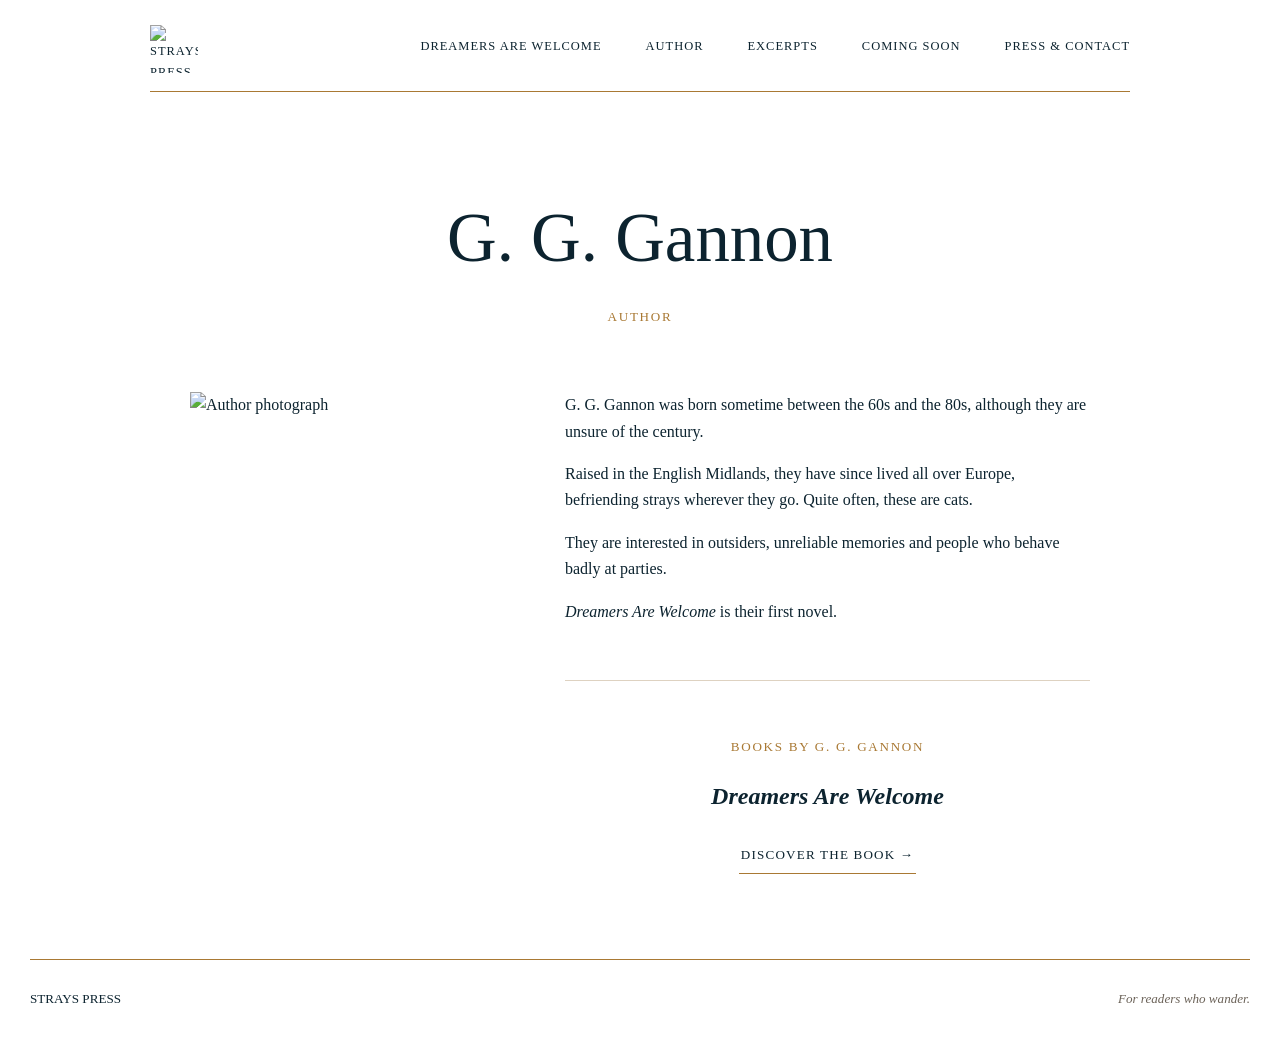
==== author.html @ 25936d21 "Add Coming Soon navigation link for Calamity" ====
<!doctype html><html lang="en"><head><meta charset="utf-8"><meta name="viewport" content="width=device-width,initial-scale=1"><title>G. G. Gannon — Strays Press</title><link rel="stylesheet" href="styles.css?v=navfix2"></head><body><header><div class="wrap"><nav>
<a class="nav-brand" href="index.html" aria-label="Strays Press — home"><img src="assets/strays-logo.png" alt="Strays Press" width="48" height="48" style="display:block;width:48px;height:48px;max-width:48px;max-height:48px;object-fit:contain"></a>
<a href="dreamers.html">Dreamers Are Welcome</a><a href="author.html">Author</a><a href="excerpts.html">Excerpts</a><a href="coming-soon.html">Coming Soon</a><a href="press.html">Press &amp; Contact</a>
</nav></div></header><main class="wrap"><div class="page-title"><h1>G. G. Gannon</h1><div class="eyebrow">Author</div></div><section class="author"><img src="assets/gg-gannon.jpg" alt="Author photograph"><div><p>G. G. Gannon was born sometime between the 60s and the 80s, although they are unsure of the century.</p><p>Raised in the English Midlands, they have since lived all over Europe, befriending strays wherever they go. Quite often, these are cats.</p><p>They are interested in outsiders, unreliable memories and people who behave badly at parties.</p><p><em>Dreamers Are Welcome</em> is their first novel.</p><div class="author-book"><div class="eyebrow">Books by G. G. Gannon</div><h2><em>Dreamers Are Welcome</em></h2><a class="button" href="dreamers.html">Discover the book →</a></div></div></section></main><footer><a href="index.html">STRAYS PRESS</a><span class="footer-tag">For readers who wander.</span></footer></body></html>
---- styles.css ----
:root{--ink:#0c232f;--gold:#a97934;--muted:#6b6258;--rule:#ded2c1;--max:980px}
*{box-sizing:border-box}html{scroll-behavior:smooth}
body{margin:0;background:#fff;color:var(--ink);font-family:Georgia,"Times New Roman",serif;line-height:1.65}
a{color:inherit;text-decoration:none}.wrap{width:min(var(--max),calc(100% - 48px));margin:auto}
header{background:#fff;position:sticky;top:0;z-index:10}
nav{display:flex;justify-content:center;gap:44px;padding:25px 0 18px;border-bottom:1px solid var(--gold);font-size:.78rem;letter-spacing:.08em;text-transform:uppercase}
nav a{padding-bottom:5px}nav a:hover,nav a.active{border-bottom:2px solid var(--gold)}
main{min-height:72vh}.hero{text-align:center;padding:115px 20px 100px}
.hero img{width:150px;height:auto;margin-bottom:32px}.hero h1{font-size:clamp(4rem,11vw,7.4rem);line-height:.78;letter-spacing:.06em;margin:0}
.hero h1 span{display:block}.tag{font-style:italic;font-size:1.25rem;margin:38px 0 8px}.kicker,.eyebrow{color:var(--gold);text-transform:uppercase;letter-spacing:.13em;font-size:.82rem}
.page-title{text-align:center;padding:90px 0 65px}.page-title h1{font-size:clamp(2.7rem,6vw,4.3rem);font-weight:normal;margin:0 0 10px}
.book{max-width:900px;margin:0 auto;padding-bottom:85px}.book-cover{float:left;width:280px;margin:5px 45px 28px 0;box-shadow:0 4px 18px rgba(0,0,0,.09)}
.lead{font-weight:bold;font-size:1.18rem}.book p{text-align:justify}.clear{clear:both}
.meta{text-align:center;border-top:1px solid var(--rule);border-bottom:1px solid var(--rule);padding:25px;margin:55px 0 45px;letter-spacing:.06em;text-transform:uppercase;font-size:.82rem}
.cta{text-align:center;margin:55px 0}.cta h2{font-weight:normal;font-size:1.8rem}.button{display:inline-block;border-bottom:1px solid var(--gold);padding:7px 2px;text-transform:uppercase;letter-spacing:.09em;font-size:.82rem}
.author{max-width:900px;margin:auto;padding-bottom:85px;display:grid;grid-template-columns:320px 1fr;gap:55px;align-items:start}
.author img{width:100%;height:auto}.author p{margin-top:0}.author-book{text-align:center;border-top:1px solid var(--rule);padding-top:55px;margin-top:55px}
.excerpts{max-width:760px;margin:auto;padding-bottom:100px}.excerpt-card{border-top:1px solid var(--rule);padding:38px 0}.excerpt-card h2{font-weight:normal;font-style:italic;margin:.2em 0}.excerpt-card p{color:var(--muted)}
.press{max-width:860px;margin:auto;padding-bottom:90px}.press section{border-top:1px solid var(--rule);padding:38px 0}.press section:first-child{border-top:0;padding-top:0}.press h2{color:var(--gold);font-size:.88rem;letter-spacing:.12em;text-transform:uppercase}.email{font-size:1.08rem}
footer{width:min(1220px,calc(100% - 48px));margin:0 auto;border-top:1px solid var(--gold);padding:28px 0 42px;display:flex;justify-content:space-between;font-size:.82rem}.footer-tag{font-style:italic;color:var(--muted)}
@media(max-width:720px){nav{gap:14px;flex-wrap:wrap;font-size:.68rem;padding-left:12px;padding-right:12px}.hero{padding-top:80px}.book-cover{float:none;display:block;width:min(290px,75vw);margin:0 auto 40px}.book p{text-align:left}.author{grid-template-columns:1fr}.author img{width:min(340px,80vw);margin:auto}.wrap{width:min(var(--max),calc(100% - 34px))}footer{width:calc(100% - 34px)}}

/* Clickable publisher logo in site navigation */
nav{align-items:center}
nav .nav-brand{margin-right:auto;padding:0;display:flex;align-items:center;flex-shrink:0}
nav .nav-brand img{display:block;width:54px;height:54px;object-fit:contain}
nav .nav-brand:hover{border-bottom:0;opacity:.8}
@media(max-width:720px){nav .nav-brand{width:100%;justify-content:center;margin-right:0}nav .nav-brand img{width:46px;height:46px}}
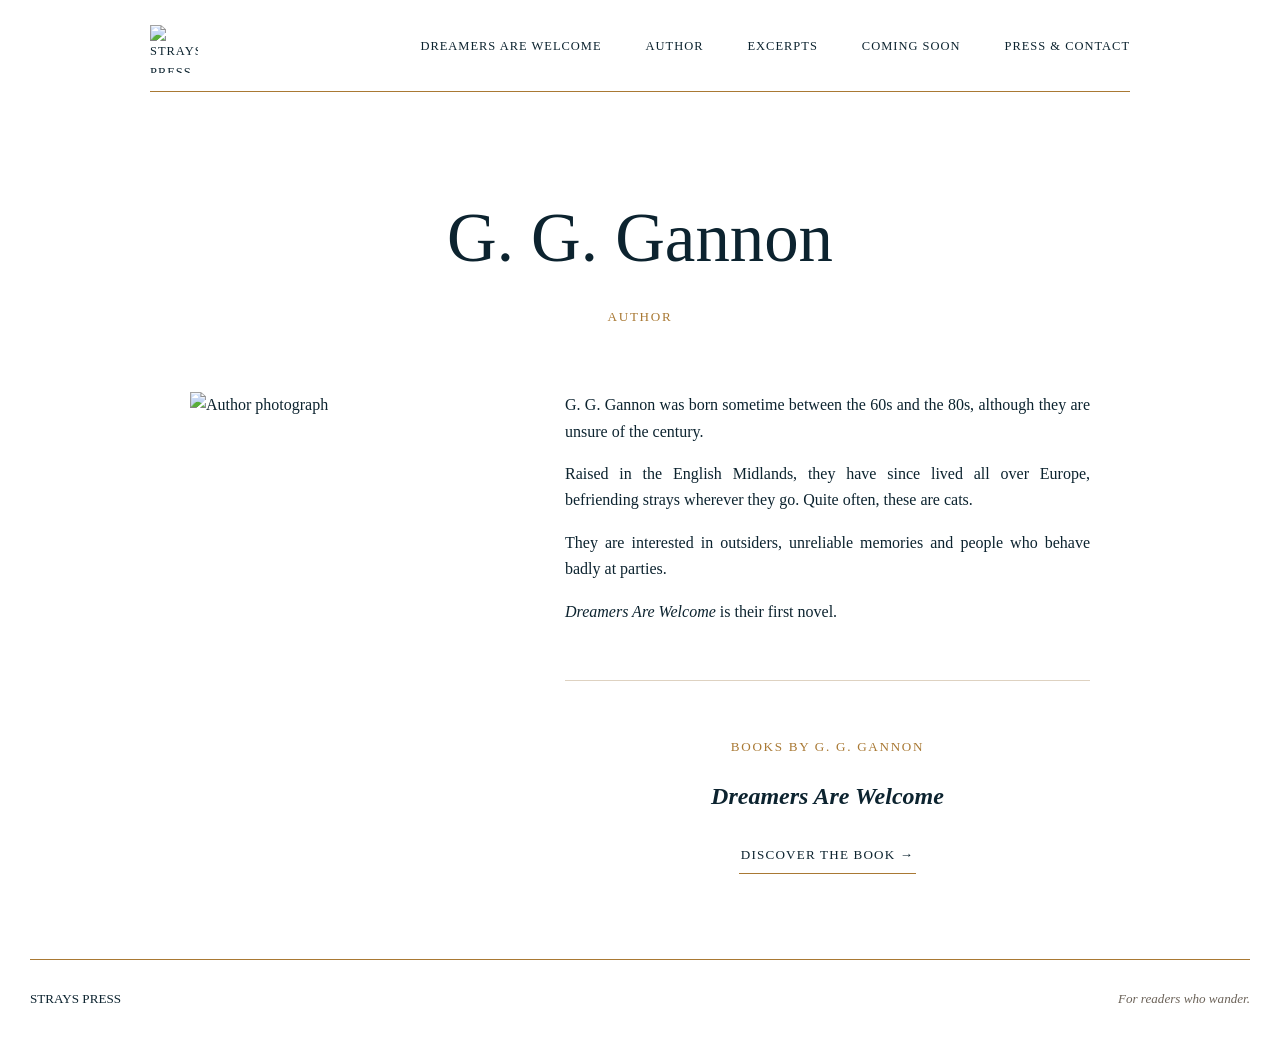
==== commit 0c5cbfa0: "Justify author biography text" ====
--- a/author.html
+++ b/author.html
@@ -1,4 +1,4 @@
 <!doctype html><html lang="en"><head><meta charset="utf-8"><meta name="viewport" content="width=device-width,initial-scale=1"><title>G. G. Gannon — Strays Press</title><link rel="stylesheet" href="styles.css?v=navfix2"></head><body><header><div class="wrap"><nav>
 <a class="nav-brand" href="index.html" aria-label="Strays Press — home"><img src="assets/strays-logo.png" alt="Strays Press" width="48" height="48" style="display:block;width:48px;height:48px;max-width:48px;max-height:48px;object-fit:contain"></a>
 <a href="dreamers.html">Dreamers Are Welcome</a><a href="author.html">Author</a><a href="excerpts.html">Excerpts</a><a href="coming-soon.html">Coming Soon</a><a href="press.html">Press &amp; Contact</a>
-</nav></div></header><main class="wrap"><div class="page-title"><h1>G. G. Gannon</h1><div class="eyebrow">Author</div></div><section class="author"><img src="assets/gg-gannon.jpg" alt="Author photograph"><div><p>G. G. Gannon was born sometime between the 60s and the 80s, although they are unsure of the century.</p><p>Raised in the English Midlands, they have since lived all over Europe, befriending strays wherever they go. Quite often, these are cats.</p><p>They are interested in outsiders, unreliable memories and people who behave badly at parties.</p><p><em>Dreamers Are Welcome</em> is their first novel.</p><div class="author-book"><div class="eyebrow">Books by G. G. Gannon</div><h2><em>Dreamers Are Welcome</em></h2><a class="button" href="dreamers.html">Discover the book →</a></div></div></section></main><footer><a href="index.html">STRAYS PRESS</a><span class="footer-tag">For readers who wander.</span></footer></body></html>+</nav></div></header><main class="wrap"><div class="page-title"><h1>G. G. Gannon</h1><div class="eyebrow">Author</div></div><section class="author"><img src="assets/gg-gannon.jpg" alt="Author photograph"><div style="text-align:justify;hyphens:auto"><p>G. G. Gannon was born sometime between the 60s and the 80s, although they are unsure of the century.</p><p>Raised in the English Midlands, they have since lived all over Europe, befriending strays wherever they go. Quite often, these are cats.</p><p>They are interested in outsiders, unreliable memories and people who behave badly at parties.</p><p><em>Dreamers Are Welcome</em> is their first novel.</p><div class="author-book"><div class="eyebrow">Books by G. G. Gannon</div><h2><em>Dreamers Are Welcome</em></h2><a class="button" href="dreamers.html">Discover the book →</a></div></div></section></main><footer><a href="index.html">STRAYS PRESS</a><span class="footer-tag">For readers who wander.</span></footer></body></html>
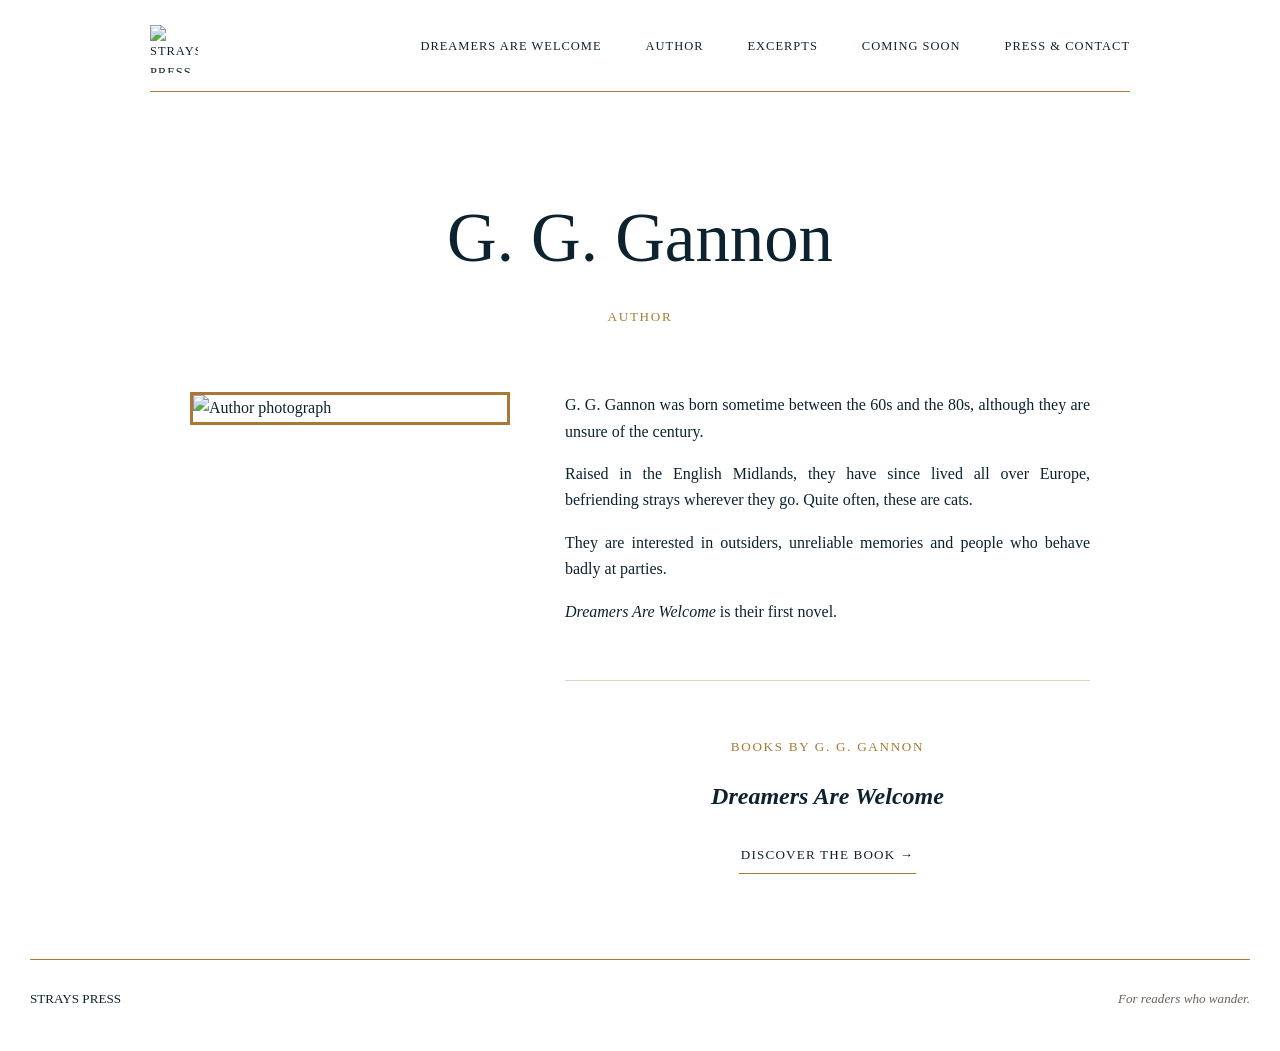
==== commit 6d467734: "Add restrained gold frame to author photo" ====
--- a/author.html
+++ b/author.html
@@ -1,4 +1,4 @@
 <!doctype html><html lang="en"><head><meta charset="utf-8"><meta name="viewport" content="width=device-width,initial-scale=1"><title>G. G. Gannon — Strays Press</title><link rel="stylesheet" href="styles.css?v=navfix2"></head><body><header><div class="wrap"><nav>
 <a class="nav-brand" href="index.html" aria-label="Strays Press — home"><img src="assets/strays-logo.png" alt="Strays Press" width="48" height="48" style="display:block;width:48px;height:48px;max-width:48px;max-height:48px;object-fit:contain"></a>
 <a href="dreamers.html">Dreamers Are Welcome</a><a href="author.html">Author</a><a href="excerpts.html">Excerpts</a><a href="coming-soon.html">Coming Soon</a><a href="press.html">Press &amp; Contact</a>
-</nav></div></header><main class="wrap"><div class="page-title"><h1>G. G. Gannon</h1><div class="eyebrow">Author</div></div><section class="author"><img src="assets/gg-gannon.jpg" alt="Author photograph"><div style="text-align:justify;hyphens:auto"><p>G. G. Gannon was born sometime between the 60s and the 80s, although they are unsure of the century.</p><p>Raised in the English Midlands, they have since lived all over Europe, befriending strays wherever they go. Quite often, these are cats.</p><p>They are interested in outsiders, unreliable memories and people who behave badly at parties.</p><p><em>Dreamers Are Welcome</em> is their first novel.</p><div class="author-book"><div class="eyebrow">Books by G. G. Gannon</div><h2><em>Dreamers Are Welcome</em></h2><a class="button" href="dreamers.html">Discover the book →</a></div></div></section></main><footer><a href="index.html">STRAYS PRESS</a><span class="footer-tag">For readers who wander.</span></footer></body></html>+</nav></div></header><main class="wrap"><div class="page-title"><h1>G. G. Gannon</h1><div class="eyebrow">Author</div></div><section class="author"><img src="assets/gg-gannon.jpg" alt="Author photograph" style="border:3px solid #a97934;box-sizing:border-box"><div style="text-align:justify;hyphens:auto"><p>G. G. Gannon was born sometime between the 60s and the 80s, although they are unsure of the century.</p><p>Raised in the English Midlands, they have since lived all over Europe, befriending strays wherever they go. Quite often, these are cats.</p><p>They are interested in outsiders, unreliable memories and people who behave badly at parties.</p><p><em>Dreamers Are Welcome</em> is their first novel.</p><div class="author-book"><div class="eyebrow">Books by G. G. Gannon</div><h2><em>Dreamers Are Welcome</em></h2><a class="button" href="dreamers.html">Discover the book →</a></div></div></section></main><footer><a href="index.html">STRAYS PRESS</a><span class="footer-tag">For readers who wander.</span></footer></body></html>
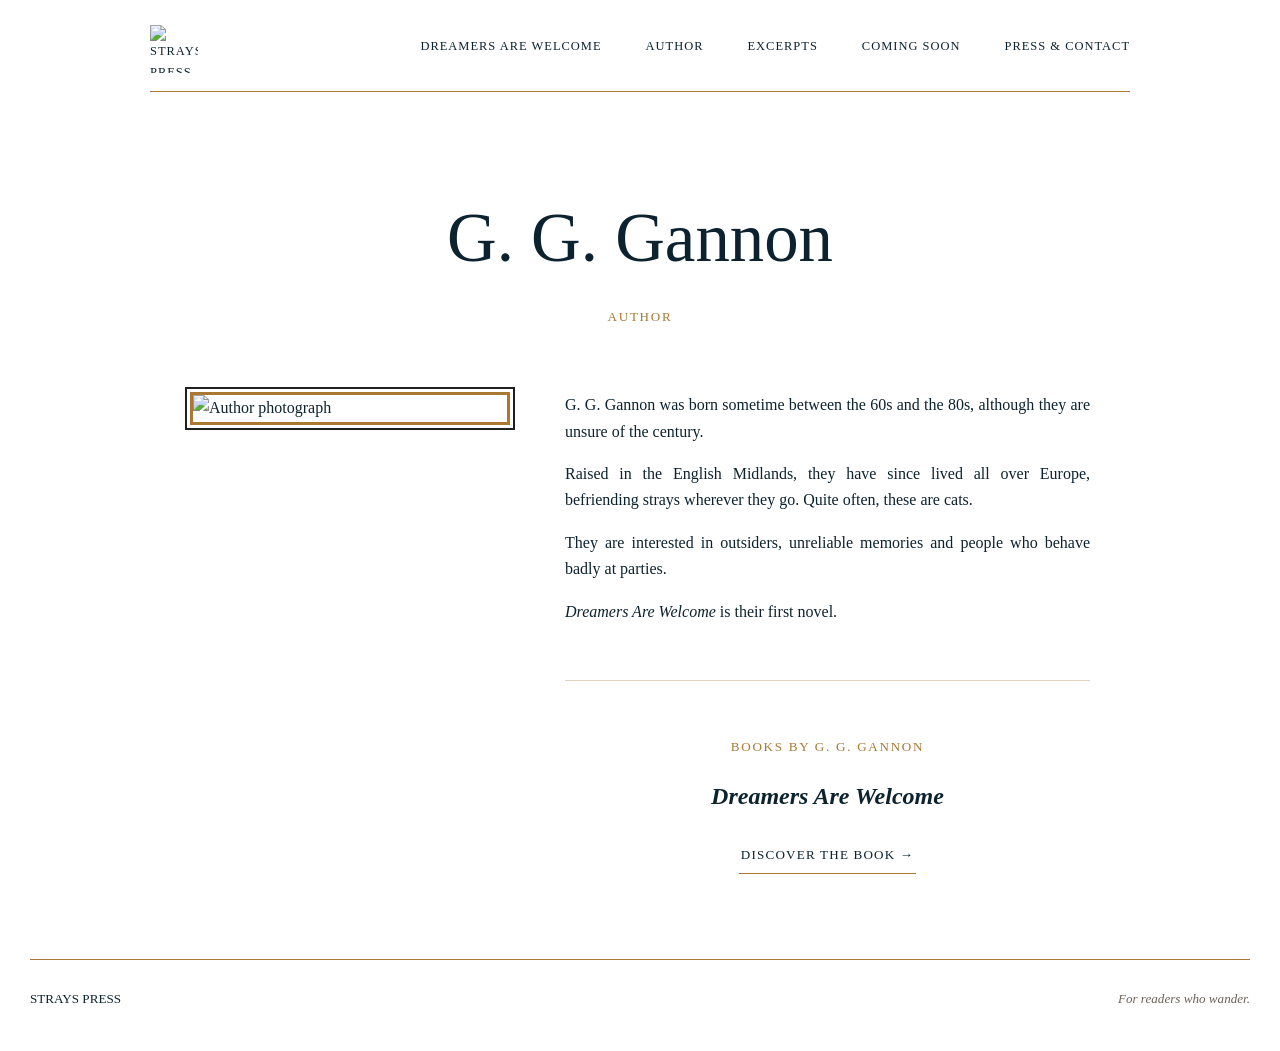
==== commit 722ff5db: "Add fine black outer frame around gold author photo border" ====
--- a/author.html
+++ b/author.html
@@ -1,4 +1,4 @@
 <!doctype html><html lang="en"><head><meta charset="utf-8"><meta name="viewport" content="width=device-width,initial-scale=1"><title>G. G. Gannon — Strays Press</title><link rel="stylesheet" href="styles.css?v=navfix2"></head><body><header><div class="wrap"><nav>
 <a class="nav-brand" href="index.html" aria-label="Strays Press — home"><img src="assets/strays-logo.png" alt="Strays Press" width="48" height="48" style="display:block;width:48px;height:48px;max-width:48px;max-height:48px;object-fit:contain"></a>
 <a href="dreamers.html">Dreamers Are Welcome</a><a href="author.html">Author</a><a href="excerpts.html">Excerpts</a><a href="coming-soon.html">Coming Soon</a><a href="press.html">Press &amp; Contact</a>
-</nav></div></header><main class="wrap"><div class="page-title"><h1>G. G. Gannon</h1><div class="eyebrow">Author</div></div><section class="author"><img src="assets/gg-gannon.jpg" alt="Author photograph" style="border:3px solid #a97934;box-sizing:border-box"><div style="text-align:justify;hyphens:auto"><p>G. G. Gannon was born sometime between the 60s and the 80s, although they are unsure of the century.</p><p>Raised in the English Midlands, they have since lived all over Europe, befriending strays wherever they go. Quite often, these are cats.</p><p>They are interested in outsiders, unreliable memories and people who behave badly at parties.</p><p><em>Dreamers Are Welcome</em> is their first novel.</p><div class="author-book"><div class="eyebrow">Books by G. G. Gannon</div><h2><em>Dreamers Are Welcome</em></h2><a class="button" href="dreamers.html">Discover the book →</a></div></div></section></main><footer><a href="index.html">STRAYS PRESS</a><span class="footer-tag">For readers who wander.</span></footer></body></html>+</nav></div></header><main class="wrap"><div class="page-title"><h1>G. G. Gannon</h1><div class="eyebrow">Author</div></div><section class="author"><img src="assets/gg-gannon.jpg" alt="Author photograph" style="border:3px solid #a97934;outline:2px solid #202020;outline-offset:3px;box-sizing:border-box"><div style="text-align:justify;hyphens:auto"><p>G. G. Gannon was born sometime between the 60s and the 80s, although they are unsure of the century.</p><p>Raised in the English Midlands, they have since lived all over Europe, befriending strays wherever they go. Quite often, these are cats.</p><p>They are interested in outsiders, unreliable memories and people who behave badly at parties.</p><p><em>Dreamers Are Welcome</em> is their first novel.</p><div class="author-book"><div class="eyebrow">Books by G. G. Gannon</div><h2><em>Dreamers Are Welcome</em></h2><a class="button" href="dreamers.html">Discover the book →</a></div></div></section></main><footer><a href="index.html">STRAYS PRESS</a><span class="footer-tag">For readers who wander.</span></footer></body></html>
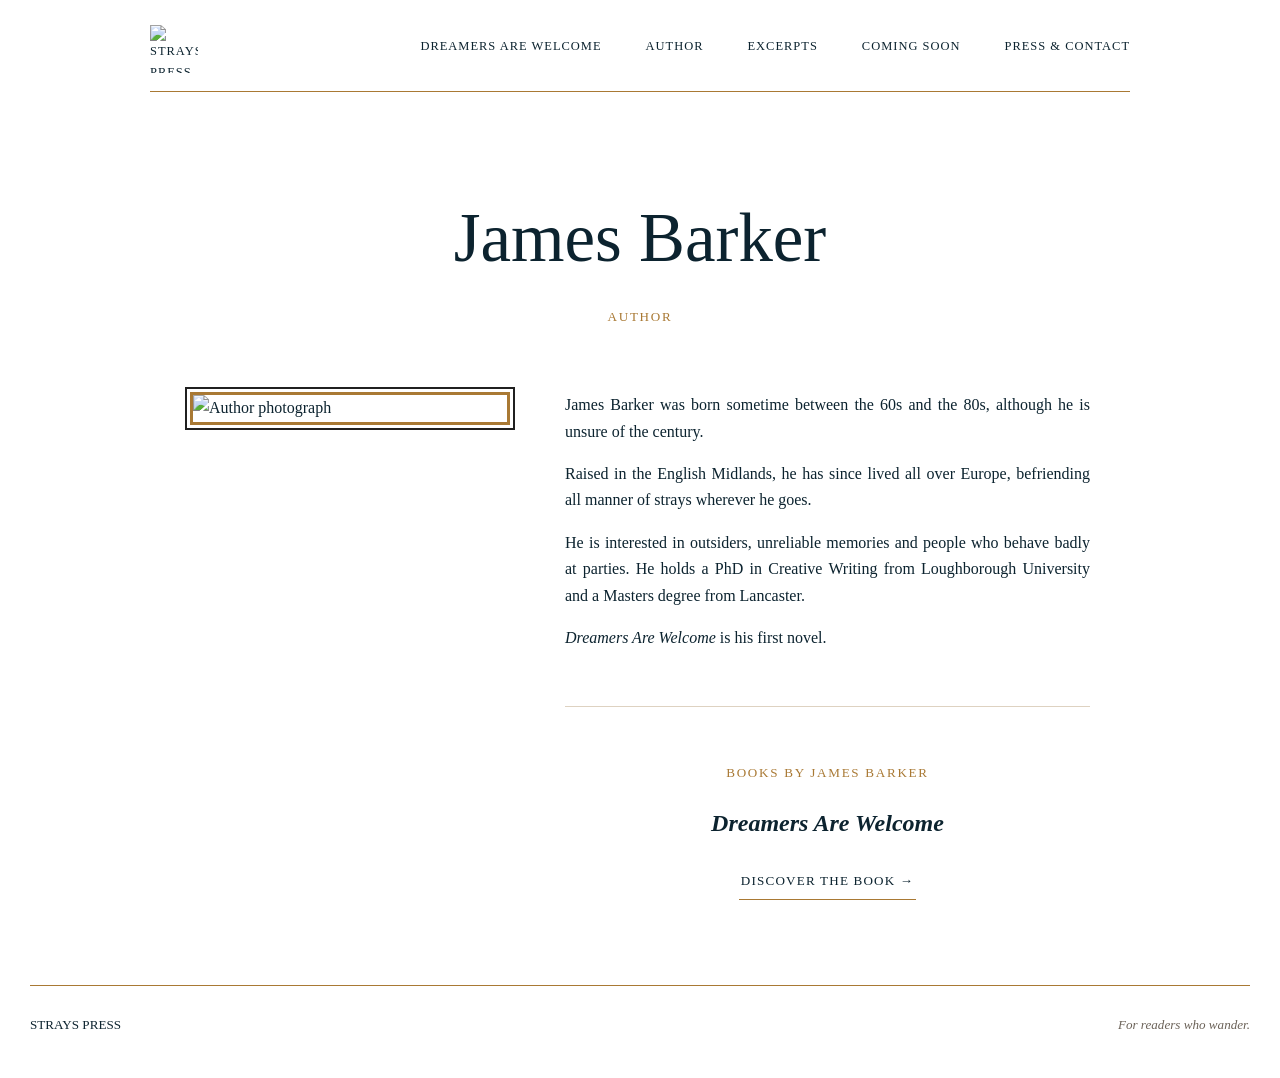
==== commit 5a212807: "Update James Barker author credits and biography" ====
--- a/author.html
+++ b/author.html
@@ -1,4 +1,4 @@
-<!doctype html><html lang="en"><head><meta charset="utf-8"><meta name="viewport" content="width=device-width,initial-scale=1"><title>G. G. Gannon — Strays Press</title><link rel="stylesheet" href="styles.css?v=navfix2"></head><body><header><div class="wrap"><nav>
+<!doctype html><html lang="en"><head><meta charset="utf-8"><meta name="viewport" content="width=device-width,initial-scale=1"><title>James Barker — Strays Press</title><link rel="stylesheet" href="styles.css?v=navfix2"></head><body><header><div class="wrap"><nav>
 <a class="nav-brand" href="index.html" aria-label="Strays Press — home"><img src="assets/strays-logo.png" alt="Strays Press" width="48" height="48" style="display:block;width:48px;height:48px;max-width:48px;max-height:48px;object-fit:contain"></a>
 <a href="dreamers.html">Dreamers Are Welcome</a><a href="author.html">Author</a><a href="excerpts.html">Excerpts</a><a href="coming-soon.html">Coming Soon</a><a href="press.html">Press &amp; Contact</a>
-</nav></div></header><main class="wrap"><div class="page-title"><h1>G. G. Gannon</h1><div class="eyebrow">Author</div></div><section class="author"><img src="assets/gg-gannon.jpg" alt="Author photograph" style="border:3px solid #a97934;outline:2px solid #202020;outline-offset:3px;box-sizing:border-box"><div style="text-align:justify;hyphens:auto"><p>G. G. Gannon was born sometime between the 60s and the 80s, although they are unsure of the century.</p><p>Raised in the English Midlands, they have since lived all over Europe, befriending strays wherever they go. Quite often, these are cats.</p><p>They are interested in outsiders, unreliable memories and people who behave badly at parties.</p><p><em>Dreamers Are Welcome</em> is their first novel.</p><div class="author-book"><div class="eyebrow">Books by G. G. Gannon</div><h2><em>Dreamers Are Welcome</em></h2><a class="button" href="dreamers.html">Discover the book →</a></div></div></section></main><footer><a href="index.html">STRAYS PRESS</a><span class="footer-tag">For readers who wander.</span></footer></body></html>+</nav></div></header><main class="wrap"><div class="page-title"><h1>James Barker</h1><div class="eyebrow">Author</div></div><section class="author"><img src="assets/gg-gannon.jpg" alt="Author photograph" style="border:3px solid #a97934;outline:2px solid #202020;outline-offset:3px;box-sizing:border-box"><div style="text-align:justify;hyphens:auto"><p>James Barker was born sometime between the 60s and the 80s, although he is unsure of the century.</p><p>Raised in the English Midlands, he has since lived all over Europe, befriending all manner of strays wherever he goes.</p><p>He is interested in outsiders, unreliable memories and people who behave badly at parties. He holds a PhD in Creative Writing from Loughborough University and a Masters degree from Lancaster.</p><p><em>Dreamers Are Welcome</em> is his first novel.</p><div class="author-book"><div class="eyebrow">Books by James Barker</div><h2><em>Dreamers Are Welcome</em></h2><a class="button" href="dreamers.html">Discover the book →</a></div></div></section></main><footer><a href="index.html">STRAYS PRESS</a><span class="footer-tag">For readers who wander.</span></footer></body></html>
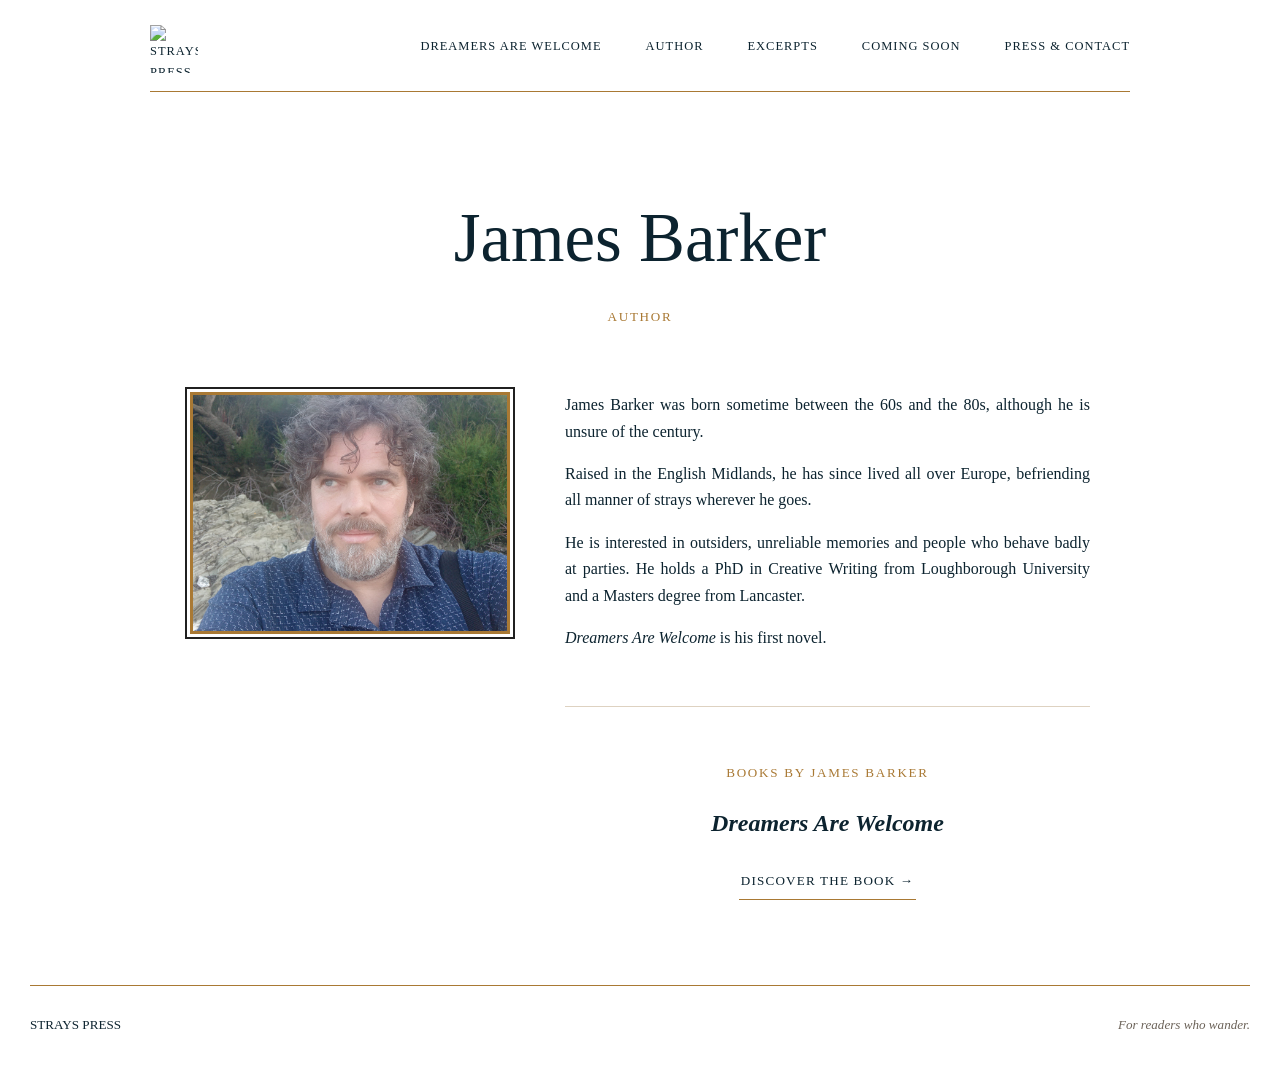
==== commit c0de209c: "Point author photo to uploaded James Barker image" ====
--- a/author.html
+++ b/author.html
@@ -1,4 +1,4 @@
 <!doctype html><html lang="en"><head><meta charset="utf-8"><meta name="viewport" content="width=device-width,initial-scale=1"><title>James Barker — Strays Press</title><link rel="stylesheet" href="styles.css?v=navfix2"></head><body><header><div class="wrap"><nav>
 <a class="nav-brand" href="index.html" aria-label="Strays Press — home"><img src="assets/strays-logo.png" alt="Strays Press" width="48" height="48" style="display:block;width:48px;height:48px;max-width:48px;max-height:48px;object-fit:contain"></a>
 <a href="dreamers.html">Dreamers Are Welcome</a><a href="author.html">Author</a><a href="excerpts.html">Excerpts</a><a href="coming-soon.html">Coming Soon</a><a href="press.html">Press &amp; Contact</a>
-</nav></div></header><main class="wrap"><div class="page-title"><h1>James Barker</h1><div class="eyebrow">Author</div></div><section class="author"><img src="assets/gg-gannon.jpg" alt="Author photograph" style="border:3px solid #a97934;outline:2px solid #202020;outline-offset:3px;box-sizing:border-box"><div style="text-align:justify;hyphens:auto"><p>James Barker was born sometime between the 60s and the 80s, although he is unsure of the century.</p><p>Raised in the English Midlands, he has since lived all over Europe, befriending all manner of strays wherever he goes.</p><p>He is interested in outsiders, unreliable memories and people who behave badly at parties. He holds a PhD in Creative Writing from Loughborough University and a Masters degree from Lancaster.</p><p><em>Dreamers Are Welcome</em> is his first novel.</p><div class="author-book"><div class="eyebrow">Books by James Barker</div><h2><em>Dreamers Are Welcome</em></h2><a class="button" href="dreamers.html">Discover the book →</a></div></div></section></main><footer><a href="index.html">STRAYS PRESS</a><span class="footer-tag">For readers who wander.</span></footer></body></html>+</nav></div></header><main class="wrap"><div class="page-title"><h1>James Barker</h1><div class="eyebrow">Author</div></div><section class="author"><img src="assets/gg-gannon%20(3).jpg" alt="Author photograph" style="border:3px solid #a97934;outline:2px solid #202020;outline-offset:3px;box-sizing:border-box"><div style="text-align:justify;hyphens:auto"><p>James Barker was born sometime between the 60s and the 80s, although he is unsure of the century.</p><p>Raised in the English Midlands, he has since lived all over Europe, befriending all manner of strays wherever he goes.</p><p>He is interested in outsiders, unreliable memories and people who behave badly at parties. He holds a PhD in Creative Writing from Loughborough University and a Masters degree from Lancaster.</p><p><em>Dreamers Are Welcome</em> is his first novel.</p><div class="author-book"><div class="eyebrow">Books by James Barker</div><h2><em>Dreamers Are Welcome</em></h2><a class="button" href="dreamers.html">Discover the book →</a></div></div></section></main><footer><a href="index.html">STRAYS PRESS</a><span class="footer-tag">For readers who wander.</span></footer></body></html>
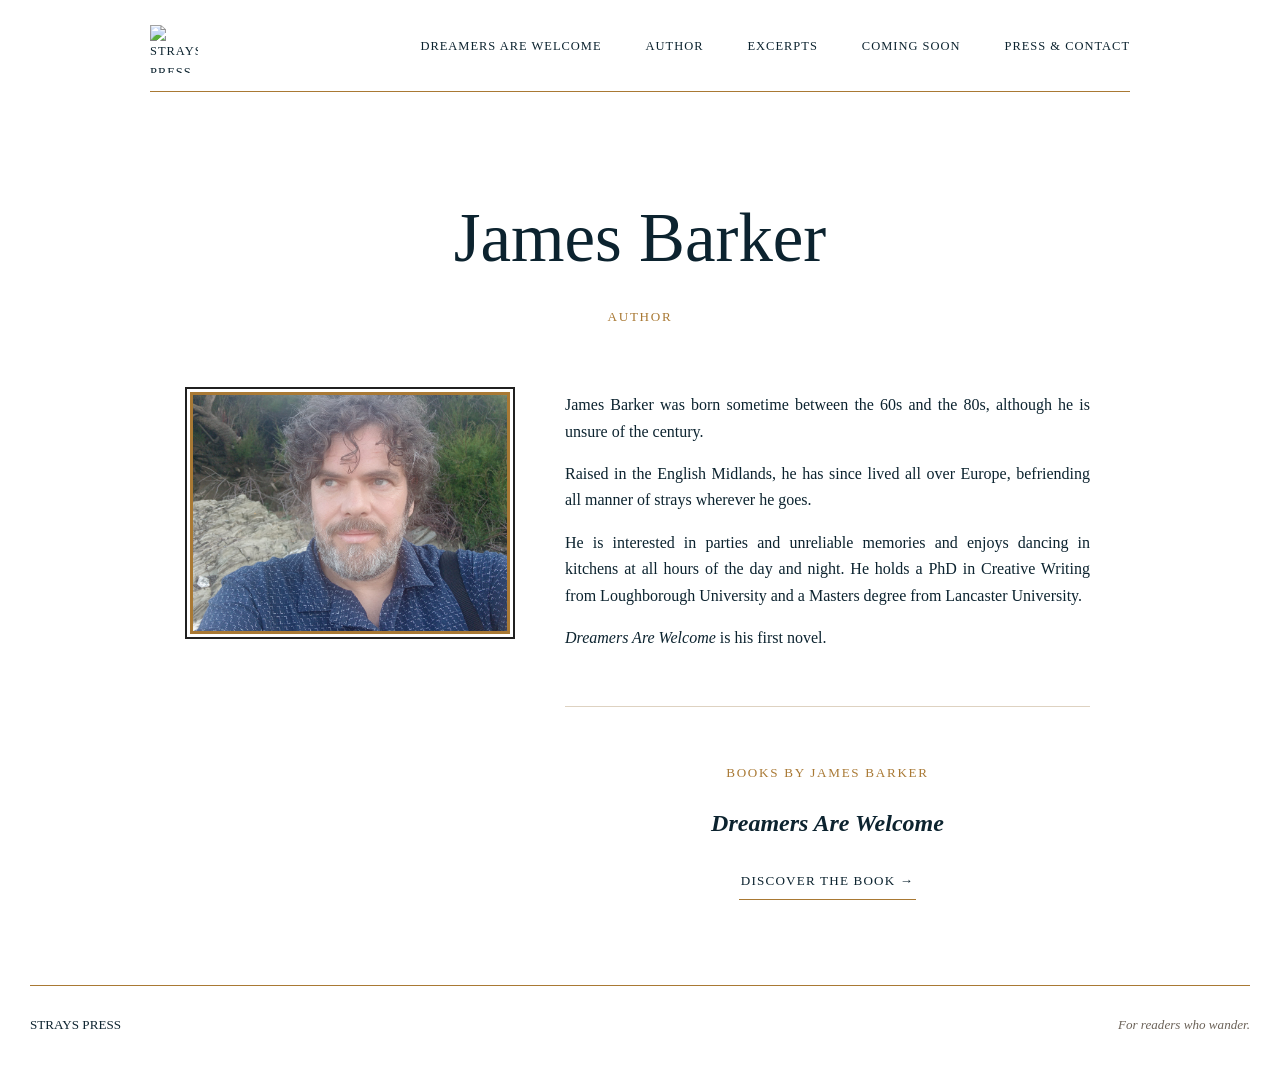
==== commit 3db1c9a8: "Update author biography to match book" ====
--- a/author.html
+++ b/author.html
@@ -1,4 +1,4 @@
 <!doctype html><html lang="en"><head><meta charset="utf-8"><meta name="viewport" content="width=device-width,initial-scale=1"><title>James Barker — Strays Press</title><link rel="stylesheet" href="styles.css?v=navfix2"></head><body><header><div class="wrap"><nav>
 <a class="nav-brand" href="index.html" aria-label="Strays Press — home"><img src="assets/strays-logo.png" alt="Strays Press" width="48" height="48" style="display:block;width:48px;height:48px;max-width:48px;max-height:48px;object-fit:contain"></a>
 <a href="dreamers.html">Dreamers Are Welcome</a><a href="author.html">Author</a><a href="excerpts.html">Excerpts</a><a href="coming-soon.html">Coming Soon</a><a href="press.html">Press &amp; Contact</a>
-</nav></div></header><main class="wrap"><div class="page-title"><h1>James Barker</h1><div class="eyebrow">Author</div></div><section class="author"><img src="assets/gg-gannon%20(3).jpg" alt="Author photograph" style="border:3px solid #a97934;outline:2px solid #202020;outline-offset:3px;box-sizing:border-box"><div style="text-align:justify;hyphens:auto"><p>James Barker was born sometime between the 60s and the 80s, although he is unsure of the century.</p><p>Raised in the English Midlands, he has since lived all over Europe, befriending all manner of strays wherever he goes.</p><p>He is interested in outsiders, unreliable memories and people who behave badly at parties. He holds a PhD in Creative Writing from Loughborough University and a Masters degree from Lancaster.</p><p><em>Dreamers Are Welcome</em> is his first novel.</p><div class="author-book"><div class="eyebrow">Books by James Barker</div><h2><em>Dreamers Are Welcome</em></h2><a class="button" href="dreamers.html">Discover the book →</a></div></div></section></main><footer><a href="index.html">STRAYS PRESS</a><span class="footer-tag">For readers who wander.</span></footer></body></html>+</nav></div></header><main class="wrap"><div class="page-title"><h1>James Barker</h1><div class="eyebrow">Author</div></div><section class="author"><img src="assets/gg-gannon%20(3).jpg" alt="Author photograph" style="border:3px solid #a97934;outline:2px solid #202020;outline-offset:3px;box-sizing:border-box"><div style="text-align:justify;hyphens:auto"><p>James Barker was born sometime between the 60s and the 80s, although he is unsure of the century.</p><p>Raised in the English Midlands, he has since lived all over Europe, befriending all manner of strays wherever he goes.</p><p>He is interested in parties and unreliable memories and enjoys dancing in kitchens at all hours of the day and night. He holds a PhD in Creative Writing from Loughborough University and a Masters degree from Lancaster University.</p><p><em>Dreamers Are Welcome</em> is his first novel.</p><div class="author-book"><div class="eyebrow">Books by James Barker</div><h2><em>Dreamers Are Welcome</em></h2><a class="button" href="dreamers.html">Discover the book →</a></div></div></section></main><footer><a href="index.html">STRAYS PRESS</a><span class="footer-tag">For readers who wander.</span></footer></body></html>
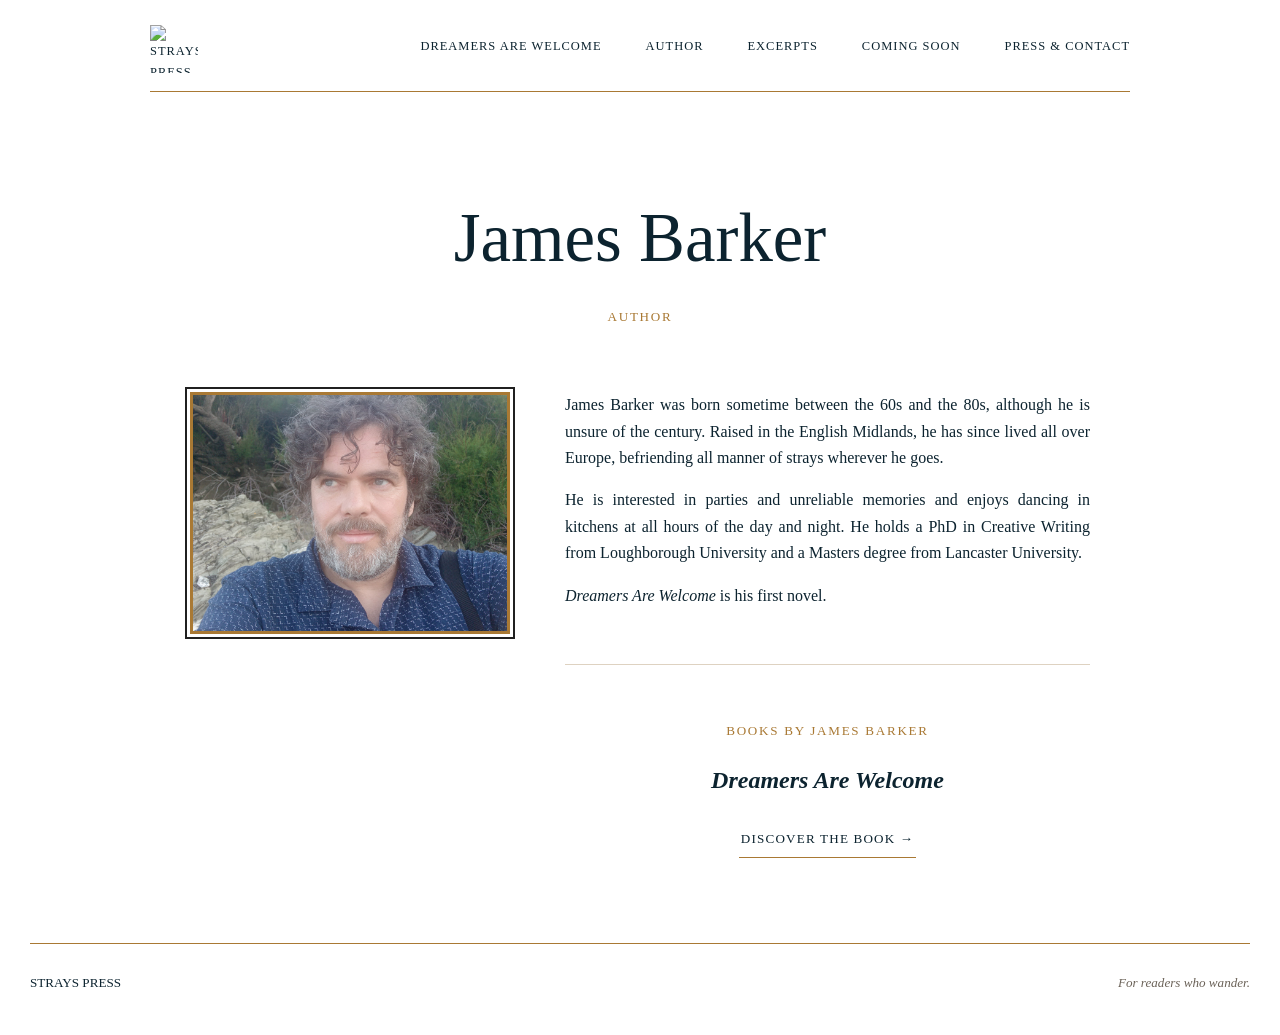
==== commit 3cef1583: "Combine opening author biography paragraphs" ====
--- a/author.html
+++ b/author.html
@@ -1,4 +1,4 @@
 <!doctype html><html lang="en"><head><meta charset="utf-8"><meta name="viewport" content="width=device-width,initial-scale=1"><title>James Barker — Strays Press</title><link rel="stylesheet" href="styles.css?v=navfix2"></head><body><header><div class="wrap"><nav>
 <a class="nav-brand" href="index.html" aria-label="Strays Press — home"><img src="assets/strays-logo.png" alt="Strays Press" width="48" height="48" style="display:block;width:48px;height:48px;max-width:48px;max-height:48px;object-fit:contain"></a>
 <a href="dreamers.html">Dreamers Are Welcome</a><a href="author.html">Author</a><a href="excerpts.html">Excerpts</a><a href="coming-soon.html">Coming Soon</a><a href="press.html">Press &amp; Contact</a>
-</nav></div></header><main class="wrap"><div class="page-title"><h1>James Barker</h1><div class="eyebrow">Author</div></div><section class="author"><img src="assets/gg-gannon%20(3).jpg" alt="Author photograph" style="border:3px solid #a97934;outline:2px solid #202020;outline-offset:3px;box-sizing:border-box"><div style="text-align:justify;hyphens:auto"><p>James Barker was born sometime between the 60s and the 80s, although he is unsure of the century.</p><p>Raised in the English Midlands, he has since lived all over Europe, befriending all manner of strays wherever he goes.</p><p>He is interested in parties and unreliable memories and enjoys dancing in kitchens at all hours of the day and night. He holds a PhD in Creative Writing from Loughborough University and a Masters degree from Lancaster University.</p><p><em>Dreamers Are Welcome</em> is his first novel.</p><div class="author-book"><div class="eyebrow">Books by James Barker</div><h2><em>Dreamers Are Welcome</em></h2><a class="button" href="dreamers.html">Discover the book →</a></div></div></section></main><footer><a href="index.html">STRAYS PRESS</a><span class="footer-tag">For readers who wander.</span></footer></body></html>+</nav></div></header><main class="wrap"><div class="page-title"><h1>James Barker</h1><div class="eyebrow">Author</div></div><section class="author"><img src="assets/gg-gannon%20(3).jpg" alt="Author photograph" style="border:3px solid #a97934;outline:2px solid #202020;outline-offset:3px;box-sizing:border-box"><div style="text-align:justify;hyphens:auto"><p>James Barker was born sometime between the 60s and the 80s, although he is unsure of the century. Raised in the English Midlands, he has since lived all over Europe, befriending all manner of strays wherever he goes.</p><p>He is interested in parties and unreliable memories and enjoys dancing in kitchens at all hours of the day and night. He holds a PhD in Creative Writing from Loughborough University and a Masters degree from Lancaster University.</p><p><em>Dreamers Are Welcome</em> is his first novel.</p><div class="author-book"><div class="eyebrow">Books by James Barker</div><h2><em>Dreamers Are Welcome</em></h2><a class="button" href="dreamers.html">Discover the book →</a></div></div></section></main><footer><a href="index.html">STRAYS PRESS</a><span class="footer-tag">For readers who wander.</span></footer></body></html>
